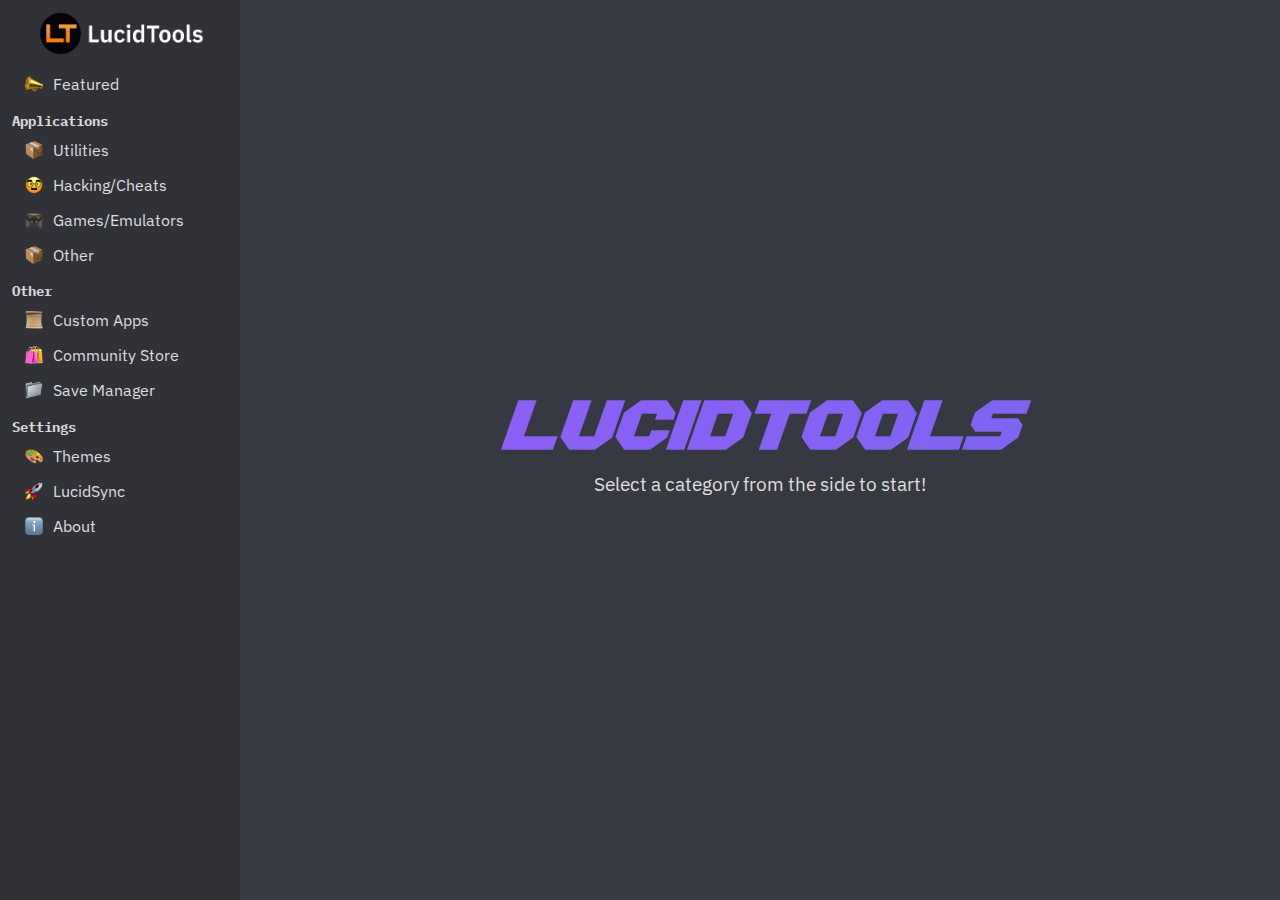
==== index.html @ fa9bfe0b "upload stuffs" ====
<!DOCTYPE html>
<html>

<head>
    <link rel="preconnect" href="https://fonts.gstatic.com">
    <link href="https://fonts.googleapis.com/css2?family=IBM+Plex+Mono:wght@500&family=IBM+Plex+Sans:wght@400;500;600&display=swap" rel="stylesheet">
    <link href="https://fonts.googleapis.com/icon?family=Material+Icons+Round" rel="stylesheet">
    <link href="app.css" rel="stylesheet">

</head>

<body>
    <div class="app">
        <div class="sidebar">
            <img class="logo" src="./assets/lt.png"></img>
            <button class="sidebar-item"><img class="emoji" src="./assets/emoji/megaphone.png"></img>Featured</button>
            <span class="sidebar-seperator">Applications</span>
            <button class="sidebar-item"><img class="emoji" src="./assets/emoji/package.png"></img>Utilities</button>
            <button class="sidebar-item"><img class="emoji" src="./assets/emoji/disguised.png"></img>Hacking/Cheats</button>
            <button class="sidebar-item"><img class="emoji" src="./assets/emoji/games.png"></img>Games/Emulators</button>
            <button class="sidebar-item"><img class="emoji" src="./assets/emoji/package.png"></img>Other</button>
			<span class="sidebar-seperator">Other</span>
            <button class="sidebar-item"><img class="emoji" src="./assets/emoji/script.png"></img>Custom Apps</button>
			<button class="sidebar-item"><img class="emoji" src="./assets/emoji/store.png"></img>Community Store</button>
			<button class="sidebar-item"><img class="emoji" src="./assets/emoji/folder.png"></img>Save Manager</button>
            <span class="sidebar-seperator">Settings</span>
            <button class="sidebar-item"><img class="emoji" src="./assets/emoji/paint.png"></img>Themes</button>
            <button class="sidebar-item"><img class="emoji" src="./assets/emoji/rocket.png"></img>LucidSync</button>
            <button class="sidebar-item"><img class="emoji" src="./assets/emoji/info.png"></img>About</button>
        </div>
        <div class="main">
            <div class="main-info-panel">
                <h1>LucidTools</h1>
                <h4>Select a category from the side to start!</h4>
            </div>

            <div class="main-container dynamicAppPanel">
                <div class="dwnl-fab"><span class="material-icons-round">
                    get_app
                    </span></div>
                <div class="titleContainer">                
                    <h1 class="main-title dynamicAppTitle">Featured Apps</h1>
                    <div class="flexStretch"></div>
                    <div class="app-btn mg20" onclick="alert('owo');">List Mode</div>
                </div>
                <div class="app-grid dynamicAppGrid">

                </div>
            </div>
        </div>
    </div>
    <script src="app.js"></script>
</body>

</html>
---- app.css ----
@font-face {
    font-family: 'LogoFont';
    src: url('./assets/EqualizeRegular.ttf') format('truetype');
}

body {
    background: #2F3136;
    display: flex;
    flex-direction: column;
    margin: 0px !important;
    -webkit-app-region: drag;
}

button {
    -webkit-app-region: no-drag;
	outline: none;
}

* {
    font-family: 'IBM Plex Sans', sans-serif;
}


/* Sidebar Styles */

.sidebar {
    width: fit-content;
    height: 100vh;
    background: #2F3136;
    display: flex;
    flex-direction: column;
    align-items: center;
}

.logo {
    max-width: 175px;
    margin: 10px;
}

.selected {
    background: rgba(79, 84, 91, 32%) !important;
}

.sidebar-item {
    margin: 2.5px 10px;
    padding: 5px;
    background: rgba(79, 84, 91, 4%);
    border: 0px;
    border-radius: 12px;
    min-width: 220px;
    color: rgba(255, 255, 255, 85%);
    font-weight: 400;
    font-size: 16px;
	display: flex;
	align-items: center;
}

.sidebar-item:hover {
    background: rgba(79, 84, 91, 20%);
}

.sidebar-seperator {
    color: rgba(255, 255, 255, 81%);
    align-self: flex-start;
    font-family: 'IBM Plex Mono', sans-serif;
    margin: 10px 0px 2.5px 12px;
    font-size: 14px;
    font-weight: bold;
}

.emoji {
    margin: 0px 10px;
	width: 18px;
}

.app {
    display: flex;
    flex-direction: row;
}

.main {
    flex: 1;
    color: rgba(255, 255, 255, 85%);
    background: #36393F;

}

.main-info-panel {
    flex: 1;
    align-items: center;
    justify-content: center;
    flex-direction: column;
    height: 100vh;
    display: flex;
}

.main-info-panel>h4 {
    margin: 10px;
    font-weight: 400;
    font-size: 120%;
}

.main-info-panel>h1 {
    margin: 0;
    font-size: 300%;
    font-family: 'LogoFont';
    background: linear-gradient(270deg, rgb(47,127,232), rgb(146,93,246));
    background-size: 400% 400%;
    -webkit-animation: RainbowTextAnim 5s ease infinite;
    animation: RainbowTextAnim 4s ease infinite;
    background-repeat: repeat;
    -webkit-background-clip: text;
    -webkit-text-fill-color: transparent;
    width: 100%;
    text-align: center;
}

@keyframes RainbowTextAnim {
    0% {
        background-position: 0% 50%
    }
    50% {
        background-position: 100% 50%
    }
    100% {
        background-position: 0% 50%
    }
}

a {
    text-decoration: none;
}

.titleContainer {
    display: flex;
    flex-direction: row;
}

.flexStretch {
    flex: 1;
}
::-webkit-scrollbar {
    width: 12px;
}
 
/* Track */
::-webkit-scrollbar-track {
    background: rgba(0,0,0,0.1);
}
 
/* Handle */
::-webkit-scrollbar-thumb {

    background: rgba(0,0,0,0.6);
} 



.main-title {
    margin: 15px 0px 0px 20px;
    font-weight: 500;
}

.app-grid {
    flex: 1;
    margin: 7.5px;
	display: grid;
	grid-template-columns: repeat(4,150px);
}

.app-card {
    background: rgba(221, 221, 221, 13%);
    width: 140px;
    height: 180px;
    border: 0;
    border-radius: 4px;
    box-shadow: -5px 5px 15px -4px rgba(0, 0, 0, 0.5);
    margin: 10px;
    display: flex;
    align-items: center;
    flex-direction: column;
}

.app-icon {
    width: 100px;
    height: 100px;
    margin-top: 10px;
}

.app-text {
    font-weight: 450;
    font-size: 110%;
    color: rgba(255, 255, 255, 80%)
}

.app-btn {
    display: flex;
    flex-direction: column;
    justify-content: center;
    border: 0;
    border-radius: 4px;
    width: 120px;
    text-align: center;
    height: 30px;
    margin-top: 5px;
    background: linear-gradient(270deg, rgb(47,127,232), rgb(146,93,246));
}

.main-container {
    display: none;
    flex-direction: column;

}

.mg20 {
    margin: 20px;
}

.dwnl-fab {
    position:fixed;
    width:40px;
    height:40px;
    bottom:20px;
    right:20px;
    background: rgb(47,127,232);
    color:#FFF;
    border-radius:50px;
    text-align:center;
    display: flex;
    align-items: center;
    justify-content: center;
    box-shadow: -1px 5px 15px -4px rgba(0, 0, 0, 0.5);

}

.dwnl-fab:hover {
    box-shadow: -5px 5px 15px -4px rgba(0, 0, 0, 0.5);


}
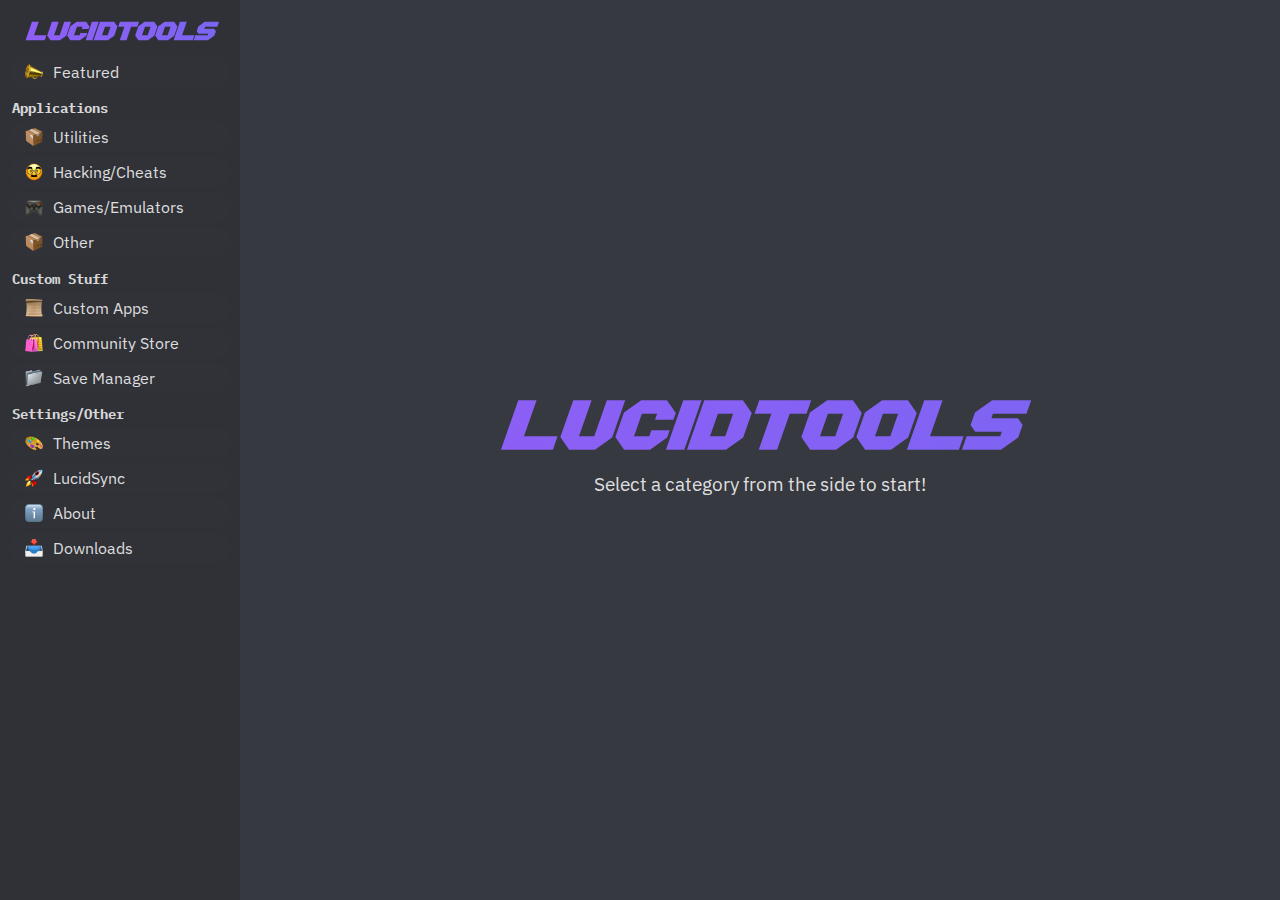
==== commit 95f7276d: "push filez" ====
--- a/index.html
+++ b/index.html
@@ -12,39 +12,70 @@
 <body>
     <div class="app">
         <div class="sidebar">
-            <img class="logo" src="./assets/lt.png"></img>
+            <h1 class="logotext sidebar-logo">LucidTools</h1>
             <button class="sidebar-item"><img class="emoji" src="./assets/emoji/megaphone.png"></img>Featured</button>
             <span class="sidebar-seperator">Applications</span>
             <button class="sidebar-item"><img class="emoji" src="./assets/emoji/package.png"></img>Utilities</button>
             <button class="sidebar-item"><img class="emoji" src="./assets/emoji/disguised.png"></img>Hacking/Cheats</button>
             <button class="sidebar-item"><img class="emoji" src="./assets/emoji/games.png"></img>Games/Emulators</button>
             <button class="sidebar-item"><img class="emoji" src="./assets/emoji/package.png"></img>Other</button>
-			<span class="sidebar-seperator">Other</span>
+            <span class="sidebar-seperator">Custom Stuff</span>
             <button class="sidebar-item"><img class="emoji" src="./assets/emoji/script.png"></img>Custom Apps</button>
-			<button class="sidebar-item"><img class="emoji" src="./assets/emoji/store.png"></img>Community Store</button>
-			<button class="sidebar-item"><img class="emoji" src="./assets/emoji/folder.png"></img>Save Manager</button>
-            <span class="sidebar-seperator">Settings</span>
+            <button class="sidebar-item"><img class="emoji" src="./assets/emoji/store.png"></img>Community Store</button>
+            <button class="sidebar-item"><img class="emoji" src="./assets/emoji/folder.png"></img>Save Manager</button>
+            <span class="sidebar-seperator">Settings/Other</span>
             <button class="sidebar-item"><img class="emoji" src="./assets/emoji/paint.png"></img>Themes</button>
             <button class="sidebar-item"><img class="emoji" src="./assets/emoji/rocket.png"></img>LucidSync</button>
             <button class="sidebar-item"><img class="emoji" src="./assets/emoji/info.png"></img>About</button>
+            <button class="sidebar-item bottomItem"><img class="emoji" src="./assets/emoji/downloads.png"></img>Downloads</button>
+
         </div>
         <div class="main">
             <div class="main-info-panel">
-                <h1>LucidTools</h1>
+                <h1 class="logotext">LucidTools</h1>
                 <h4>Select a category from the side to start!</h4>
             </div>
 
             <div class="main-container dynamicAppPanel">
-                <div class="dwnl-fab"><span class="material-icons-round">
-                    get_app
-                    </span></div>
-                <div class="titleContainer">                
+                <div class="titleContainer">
                     <h1 class="main-title dynamicAppTitle">Featured Apps</h1>
-                    <div class="flexStretch"></div>
-                    <div class="app-btn mg20" onclick="alert('owo');">List Mode</div>
+                    <!-- <div class="flexStretch"></div> -->
+                    <!-- <div class="app-btn mg20" onclick="alert('owo');">List Mode</div> -->
                 </div>
                 <div class="app-grid dynamicAppGrid">
+                </div>
+            </div>
+            <div class="main-container dynamicDownloadsPanel">
+                <div class="titleContainer">
+                    <h1 class="main-title">Downloads</h1>
+                </div>
+                <div class="dwnl-grid dynamicDownloadsGrid">
+                    <div class="dwnl-item-card">
+                        <img class="app-icon" src="https://raw.githubusercontent.com/PapirusDevelopmentTeam/papirus-icon-theme/master/Papirus/48x48/apps/firefox.svg">
+                        <div class="dwnl-card-textsector">
+                            <span class="dwnl-card-title">Firefox</span>
+                            <span class="dwnl-card-subtitle">75% Downloaded - v79.21.2 - 543MB</span></div>
+                        <div class="flexStretch"></div>
+                        <div class="app-btn dwnl-card-btn" onclick="alert('owo');">Cancel</div>
+                    </div>
 
+                    <div class="dwnl-item-card">
+                        <img class="app-icon" src="https://raw.githubusercontent.com/PapirusDevelopmentTeam/papirus-icon-theme/master/Papirus/48x48/apps/google-chrome.svg">
+                        <div class="dwnl-card-textsector">
+                            <span class="dwnl-card-title">Chrome</span>
+                            <span class="dwnl-card-subtitle">32% Extracted - v91.2 - 5.2GB</span></div>
+                        <div class="flexStretch"></div>
+                        <div class="app-btn dwnl-card-btn" onclick="alert('owo');">Cancel</div>
+                    </div>
+
+                    <div class="dwnl-item-card">
+                        <img class="app-icon" src="https://raw.githubusercontent.com/PapirusDevelopmentTeam/papirus-icon-theme/master/Papirus/48x48/apps/anydesk.svg">
+                        <div class="dwnl-card-textsector">
+                            <span class="dwnl-card-title">Anydesk</span>
+                            <span class="dwnl-card-subtitle">Queued - v52.69 - 58MB</span></div>
+                        <div class="flexStretch"></div>
+                        <div class="app-btn dwnl-card-btn" onclick="alert('owo');">Cancel</div>
+                    </div>
                 </div>
             </div>
         </div>
--- a/app.css
+++ b/app.css
@@ -13,7 +13,7 @@
 
 button {
     -webkit-app-region: no-drag;
-	outline: none;
+    outline: none;
 }
 
 * {
@@ -51,8 +51,8 @@
     color: rgba(255, 255, 255, 85%);
     font-weight: 400;
     font-size: 16px;
-	display: flex;
-	align-items: center;
+    display: flex;
+    align-items: center;
 }
 
 .sidebar-item:hover {
@@ -70,7 +70,7 @@
 
 .emoji {
     margin: 0px 10px;
-	width: 18px;
+    width: 18px;
 }
 
 .app {
@@ -82,7 +82,6 @@
     flex: 1;
     color: rgba(255, 255, 255, 85%);
     background: #36393F;
-
 }
 
 .main-info-panel {
@@ -100,11 +99,11 @@
     font-size: 120%;
 }
 
-.main-info-panel>h1 {
+.logotext {
     margin: 0;
     font-size: 300%;
     font-family: 'LogoFont';
-    background: linear-gradient(270deg, rgb(47,127,232), rgb(146,93,246));
+    background: linear-gradient(270deg, rgb(47, 127, 232), rgb(146, 93, 246));
     background-size: 400% 400%;
     -webkit-animation: RainbowTextAnim 5s ease infinite;
     animation: RainbowTextAnim 4s ease infinite;
@@ -139,22 +138,18 @@
 .flexStretch {
     flex: 1;
 }
+
 ::-webkit-scrollbar {
     width: 12px;
 }
- 
-/* Track */
+
 ::-webkit-scrollbar-track {
-    background: rgba(0,0,0,0.1);
-}
- 
-/* Handle */
+    background: rgba(0, 0, 0, 0.1);
+}
+
 ::-webkit-scrollbar-thumb {
-
-    background: rgba(0,0,0,0.6);
-} 
-
-
+    background: rgba(0, 0, 0, 0.6);
+}
 
 .main-title {
     margin: 15px 0px 0px 20px;
@@ -164,8 +159,8 @@
 .app-grid {
     flex: 1;
     margin: 7.5px;
-	display: grid;
-	grid-template-columns: repeat(4,150px);
+    display: grid;
+    grid-template-columns: repeat(4, 150px);
 }
 
 .app-card {
@@ -182,9 +177,9 @@
 }
 
 .app-icon {
-    width: 100px;
-    height: 100px;
-    margin-top: 10px;
+    width: 48px;
+    height: 48px;
+    margin-left: 10px;
 }
 
 .app-text {
@@ -202,14 +197,13 @@
     width: 120px;
     text-align: center;
     height: 30px;
-    margin-top: 5px;
-    background: linear-gradient(270deg, rgb(47,127,232), rgb(146,93,246));
+    background: linear-gradient(270deg, rgb(47, 127, 232), rgb(146, 93, 246));
+    box-shadow: -1px 5px 15px -4px rgba(0, 0, 0, 0.5);
 }
 
 .main-container {
     display: none;
     flex-direction: column;
-
 }
 
 .mg20 {
@@ -217,24 +211,108 @@
 }
 
 .dwnl-fab {
-    position:fixed;
-    width:40px;
-    height:40px;
-    bottom:20px;
-    right:20px;
-    background: rgb(47,127,232);
-    color:#FFF;
-    border-radius:50px;
-    text-align:center;
+    position: fixed;
+    width: 40px;
+    height: 40px;
+    bottom: 20px;
+    right: 20px;
+    background: rgb(47, 127, 232);
+    color: #FFF;
+    border-radius: 50px;
+    text-align: center;
     display: flex;
     align-items: center;
     justify-content: center;
     box-shadow: -1px 5px 15px -4px rgba(0, 0, 0, 0.5);
-
 }
 
 .dwnl-fab:hover {
     box-shadow: -5px 5px 15px -4px rgba(0, 0, 0, 0.5);
-
-
-}
+}
+
+.dwnl-panel {
+    font-weight: 400;
+    margin: 0;
+    font-size: 130%;
+    position: fixed;
+    width: 275px;
+    height: 350px;
+    bottom: 10px;
+    right: 10px;
+    background: rgb(57 63 70);
+    color: #FFF;
+    border-radius: 5px;
+    display: none;
+    box-shadow: -1px 5px 15px -4px rgba(0, 0, 0, 0.5);
+    flex-direction: column;
+}
+
+.dwnl-item-card {
+    background: rgba(221, 221, 221, 13%);
+    height: 60px;
+    border: 0;
+    border-radius: 4px;
+    box-shadow: -5px 5px 15px -4px rgba(0, 0, 0, 0.5);
+    margin: 0px 10px 5px 10px;
+    display: flex;
+    align-items: center;
+    flex-direction: row;
+    justify-content: center;
+}
+
+.dwnl-card-textsector {
+    display: flex;
+    flex-direction: column;
+    justify-content: center;
+}
+
+.dwnl-card-title {
+    font-weight: 450;
+    font-size: 110%;
+    color: rgba(255, 255, 255, 80%);
+    margin-left: 5px;
+}
+
+.dwnl-card-subtitle {
+    font-weight: 300;
+    font-size: 80%;
+    color: rgba(255, 255, 255, 60%);
+    margin-left: 5px;
+}
+
+.dwnl-card-btn {
+    width: 90px;
+    margin-right: 10px;
+    font-size: 100%;
+}
+
+.dwnl-title {
+    font-weight: 300;
+    font-size: 100%;
+    margin: 0;
+    padding: 10px;
+}
+
+.flex {
+    display: flex;
+}
+
+.dwnl-close-btn {
+    margin: 10px;
+}
+
+.bottomItem {
+    margin-bottom: 20px;
+}
+
+.sidebar-logo {
+    margin-top: 20px;
+    margin-bottom: 10px;
+    font-size: 110%;
+}
+
+.dwnl-grid {
+    flex: 1;
+    margin: 7.5px;
+    display: grid;
+}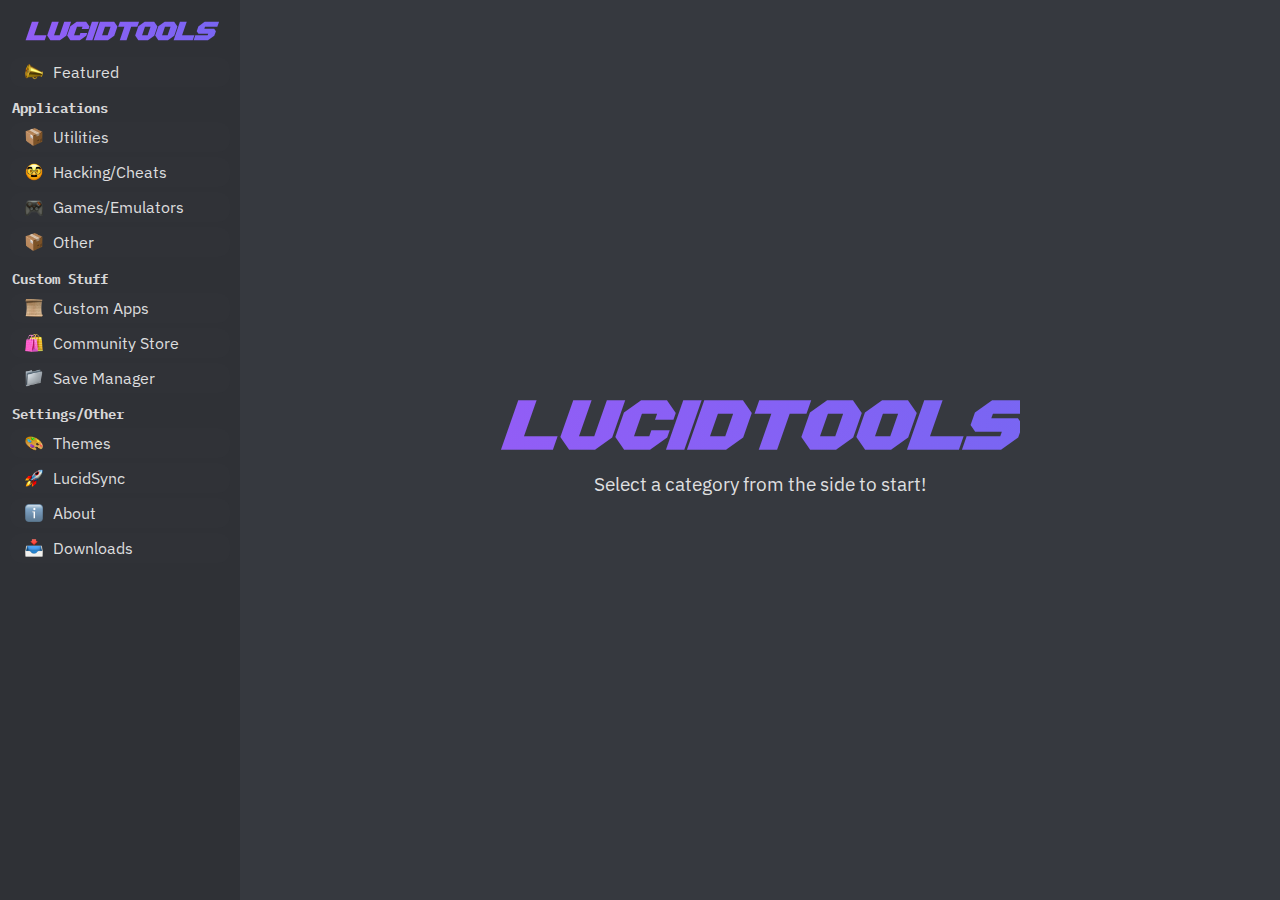
==== commit f8fe3e9a: "Fixed lucidtools glow not working" ====
--- a/index.html
+++ b/index.html
@@ -12,7 +12,7 @@
 <body>
     <div class="app">
         <div class="sidebar">
-            <h1 class="logotext sidebar-logo">LucidTools</h1>
+            <h1 class="logotext2 sidebar-logo">LucidTools</h1>
             <button class="sidebar-item"><img class="emoji" src="./assets/emoji/megaphone.png"></img>Featured</button>
             <span class="sidebar-seperator">Applications</span>
             <button class="sidebar-item"><img class="emoji" src="./assets/emoji/package.png"></img>Utilities</button>
@@ -32,6 +32,7 @@
         </div>
         <div class="main">
             <div class="main-info-panel">
+
                 <h1 class="logotext">LucidTools</h1>
                 <h4>Select a category from the side to start!</h4>
             </div>
@@ -39,8 +40,9 @@
             <div class="main-container dynamicAppPanel">
                 <div class="titleContainer">
                     <h1 class="main-title dynamicAppTitle">Featured Apps</h1>
-                    <!-- <div class="flexStretch"></div> -->
+                    <div class="flexStretch"></div>
                     <!-- <div class="app-btn mg20" onclick="alert('owo');">List Mode</div> -->
+                    <!--uwu-->
                 </div>
                 <div class="app-grid dynamicAppGrid">
                 </div>
@@ -56,7 +58,7 @@
                             <span class="dwnl-card-title">Firefox</span>
                             <span class="dwnl-card-subtitle">75% Downloaded - v79.21.2 - 543MB</span></div>
                         <div class="flexStretch"></div>
-                        <div class="app-btn dwnl-card-btn" onclick="alert('owo');">Cancel</div>
+                        <button class="app-btn dwnl-card-btn">Cancel</button>
                     </div>
 
                     <div class="dwnl-item-card">
@@ -65,7 +67,7 @@
                             <span class="dwnl-card-title">Chrome</span>
                             <span class="dwnl-card-subtitle">32% Extracted - v91.2 - 5.2GB</span></div>
                         <div class="flexStretch"></div>
-                        <div class="app-btn dwnl-card-btn" onclick="alert('owo');">Cancel</div>
+                        <button class="app-btn dwnl-card-btn">Cancel</button>
                     </div>
 
                     <div class="dwnl-item-card">
@@ -74,7 +76,7 @@
                             <span class="dwnl-card-title">Anydesk</span>
                             <span class="dwnl-card-subtitle">Queued - v52.69 - 58MB</span></div>
                         <div class="flexStretch"></div>
-                        <div class="app-btn dwnl-card-btn" onclick="alert('owo');">Cancel</div>
+                        <button class="app-btn dwnl-card-btn"">Cancel</button>
                     </div>
                 </div>
             </div>
--- a/app.css
+++ b/app.css
@@ -188,7 +188,119 @@
     color: rgba(255, 255, 255, 80%)
 }
 
+.logotext{
+    overflow: hidden;
+    position: relative;
+    width:50%;
+}
+
+.logotext2:after {
+    content: "";
+    position: absolute;
+    top: -110%;
+    left: -210%;
+    width: 200%;
+    height: 200%;
+    opacity: 1;
+    transform: rotate(30deg);
+    transition-property: left, top, opacity;
+    transition-duration: 0.7s, 0.7s, 0.15s;
+    background: rgba(255, 255, 255, 0.13);
+    background: linear-gradient(
+      to right, 
+      rgba(255, 255, 255, 0.13) 0%,
+      rgba(255, 255, 255, 0.13) 77%,
+      rgba(255, 255, 255, 0.5) 92%,
+      rgba(255, 255, 255, 0.0) 100%
+    );
+  }
+
+  /* Hover state - trigger effect */
+
+  .logotext2:hover:after {
+    opacity: 1;
+    top: -30%;
+    left: 42%;
+    transition-property: left, top, opacity;
+    transition-duration: 0.7s, 0.7s, 0.15s;
+    transition-timing-function: ease;
+  }
+
+  /* Active state */
+
+  .logotext2:active:after {
+    opacity: 0;
+  }
+
+.logotext2{
+    overflow: hidden;
+    position: relative;
+    width:50%;
+}
+
+.logotext2 {
+    margin: 0;
+    font-size: 300%;
+    font-family: 'LogoFont';
+    background: linear-gradient(270deg, rgb(47, 127, 232), rgb(146, 93, 246));
+    background-size: 400% 400%;
+    -webkit-animation: RainbowTextAnim 5s ease infinite;
+    animation: RainbowTextAnim 4s ease infinite;
+    background-repeat: repeat;
+    -webkit-background-clip: text;
+    -webkit-text-fill-color: transparent;
+    width: 83%;
+    text-align: center;
+}
+
+
+.logotext:after {
+    content: "";
+    position: absolute;
+    top: -110%;
+    left: -210%;
+    width: 200%;
+    height: 200%;
+    opacity: 1;
+    transform: rotate(30deg);
+    transition-property: left, top, opacity;
+    transition-duration: 0.7s, 0.7s, 0.15s;
+    background: rgba(255, 255, 255, 0.13);
+    background: linear-gradient(
+      to right, 
+      rgba(255, 255, 255, 0.13) 0%,
+      rgba(255, 255, 255, 0.13) 77%,
+      rgba(255, 255, 255, 0.5) 92%,
+      rgba(255, 255, 255, 0.0) 100%
+    );
+  }
+
+  /* Hover state - trigger effect */
+
+  .logotext:hover:after {
+    opacity: 1;
+    top: -30%;
+    left: 42%;
+    transition-property: left, top, opacity;
+    transition-duration: 0.7s, 0.7s, 0.15s;
+    transition-timing-function: ease;
+  }
+
+  /* Active state */
+
+  .logotext:active:after {
+    opacity: 0;
+  }
+
 .app-btn {
+    color:white;
+    display: flex;
+    align-items: center; 
+    justify-content: center;
+    position: relative;
+    overflow: hidden;
+    opacity:1;
+    transition: opacity .2s;
     display: flex;
     flex-direction: column;
     justify-content: center;
@@ -198,8 +310,47 @@
     text-align: center;
     height: 30px;
     background: linear-gradient(270deg, rgb(47, 127, 232), rgb(146, 93, 246));
-    box-shadow: -1px 5px 15px -4px rgba(0, 0, 0, 0.5);
-}
+    transition: box-shadow 0.17s ease-out;
+}
+
+.app-btn:hover {
+    box-shadow: 0px 0px 18px 1px rgba(0,0,0,0.6);
+}
+
+.app-btn::after {
+    display: none;
+    content: "";
+    position: absolute;
+    border-radius: 50%;
+    background-color: rgba(0, 0, 0, 0.3);
+    
+    width: 100px;
+    height: 100px;
+    margin-top: -50px;
+    margin-left: -50px;
+    
+    /* Center the ripple */
+    top: 50%;
+    left: 50%;
+  
+    animation: ripple 1s;
+    opacity: 0;
+  }
+
+.app-btn:focus:not(:active)::after {
+    display: block;
+  }
+
+@keyframes ripple {
+    from {
+      opacity: 1;
+      transform: scale(0);
+    }
+    to {
+      opacity: 0;
+      transform: scale(10);
+    }
+  }
 
 .main-container {
     display: none;
